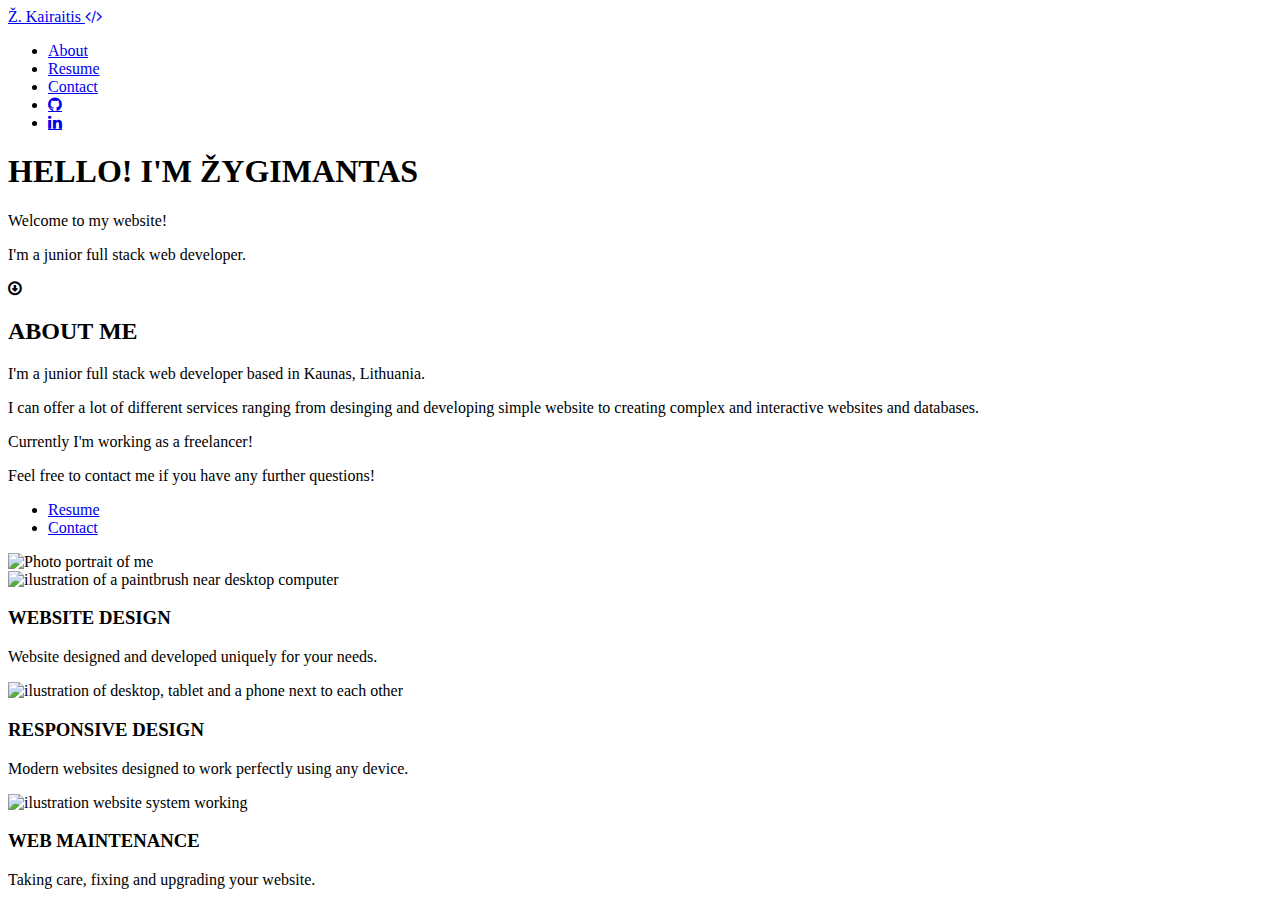
==== index.html @ 8aa3ac79 "Home page of my online web CV." ====
<!DOCTYPE html>
<html lang="en">
  <head>
    <meta charset="UTF-8" />
    <meta http-equiv="X-UA-Compatible" content="IE=edge" />
    <meta name="viewport" content="width=device-width, initial-scale=1.0" />
    <meta
      name="description"
      content="Online resume and other information about Žygimantas Kairaitis"
    />
    <meta property="og:title" content="Ž.K. CV" />
    <meta property="og:type" content="Online resume of Žygimantas Kairaitis" />
    <meta
      property="og:image"
      content="https://miro.medium.com/max/620/1*5MUUFNxkUKA0R5oL0gmirQ.jpeg"
    />
    <meta
      property="og:url"
      content="https://miro.medium.com/max/620/1*5MUUFNxkUKA0R5oL0gmirQ.jpeg"
    />
    <meta
      property="og:description"
      content="Online resume and other information about Žygimantas Kairaitis"
    />
    <meta property="twitter:title" content="Ž.K. CV" />
    <meta
      property="twitter:type"
      content="Online resume of Žygimantas Kairaitis"
    />
    <meta
      property="twitter:image"
      content="https://miro.medium.com/max/620/1*5MUUFNxkUKA0R5oL0gmirQ.jpeg"
    />
    <meta
      property="twitter:description"
      content="Online resume and other information about Žygimantas Kairaitis"
    />

    <link
      rel="stylesheet"
      href="https://cdnjs.cloudflare.com/ajax/libs/font-awesome/4.7.0/css/font-awesome.min.css"
    />
    <link rel="stylesheet" href="./style/style.css" />
    <title>Ž.K. CV</title>
  </head>
  <body>
    <section id="topSection">
      <header>
        <div>
          <a href="./index.html">Ž. Kairaitis <i class="fa fa-code"></i></a>
        </div>
        <nav>
          <ul>
            <li><a href="./index.html">About</a></li>
            <li><a href="./resume.html">Resume</a></li>
            <li><a href="./contact.html">Contact</a></li>
            <li>
              <a
                href="https://github.com/zgs3"
                target="_blank"
                title="Github"
                class="fa fa-github"
              ></a>
            </li>
            <li>
              <a
                href="https://www.linkedin.com/in/%C5%BEygimantas-kairaitis-018a86193/"
                target="_blank"
                title="LinkedIn"
                class="fa fa-linkedin"
              ></a>
            </li>
          </ul>
        </nav>
      </header>
      <div class="flexContainer blurBg">
        <div class="pageHello">
          <h1>HELLO! I'M ŽYGIMANTAS</h1>
        </div>
        <div>
          <p>Welcome to my website!</p>
          <p>I'm a junior full stack web developer.</p>
        </div>
        <div>
          <i class="fa fa-arrow-circle-o-down"></i>
        </div>
      </div>
    </section>
    <section id="lowerSection">
      <div class="flexLowerContainer">
        <div class="aboutBlock">
          <h2>ABOUT ME</h2>
          <div>
            <p>
              I'm a junior full stack web developer based in Kaunas, Lithuania.
            </p>
            <p>
              I can offer a lot of different services ranging from desinging and
              developing simple website to creating complex and interactive
              websites and databases.
            </p>
            <p>Currently I'm working as a freelancer!</p>
            <p>Feel free to contact me if you have any further questions!</p>
          </div>
          <div>
            <ul>
              <li><a href="./resume.html">Resume</a></li>
              <li><a href="./contact.html">Contact</a></li>
            </ul>
          </div>
        </div>
        <div class="photoBlock">
          <img src="./img/photo.jpg" alt="Photo portrait of me" />
        </div>
      </div>
      <footer id="indexFooter">
        <div class="footerContainer">
          <div class="footColumn">
            <div>
              <img
                src="./img/computer.png"
                alt="ilustration of a paintbrush near desktop computer"
              />
            </div>
            <h3>WEBSITE DESIGN</h3>
            <p>Website designed and developed uniquely for your needs.</p>
          </div>
          <div class="footColumn">
            <div>
              <img
                src="./img/rwd.png"
                alt="ilustration of desktop, tablet and a phone next to each other"
              />
            </div>
            <h3>RESPONSIVE DESIGN</h3>
            <p>Modern websites designed to work perfectly using any device.</p>
          </div>
          <div class="footColumn">
            <div>
              <img
                src="./img/maintenance.png"
                alt="ilustration website system working"
              />
            </div>
            <h3>WEB MAINTENANCE</h3>
            <p>Taking care, fixing and upgrading your website.</p>
          </div>
        </div>
      </footer>
    </section>
  </body>
</html>
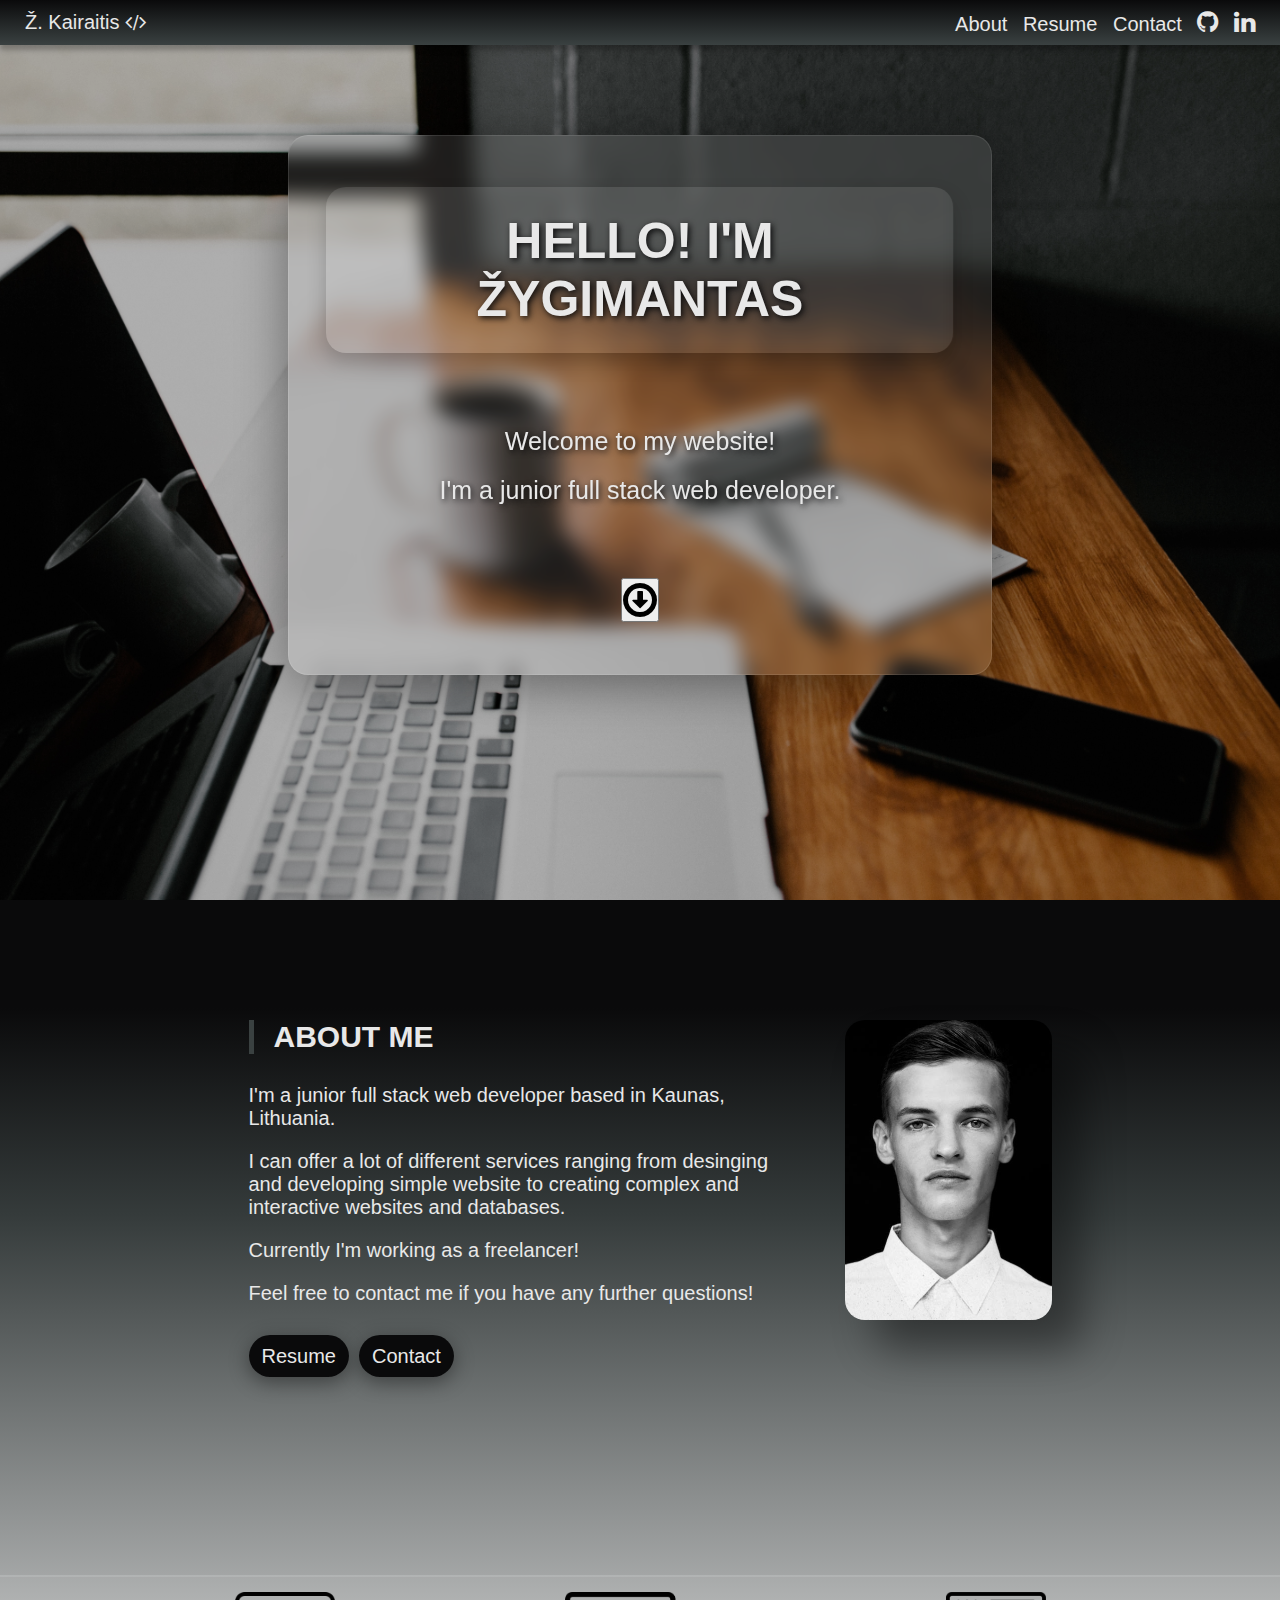
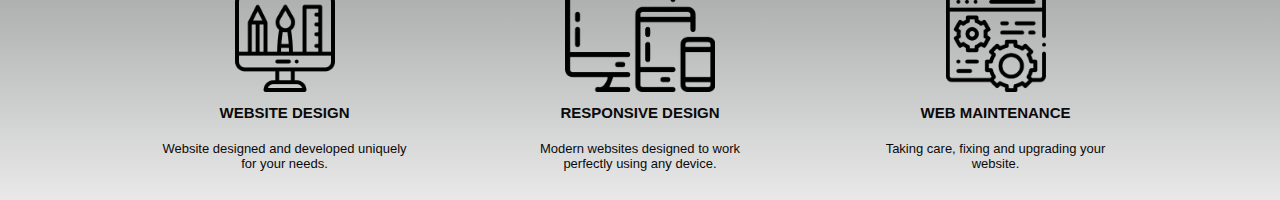
==== commit 5c232c4c: "Added scroll down button." ====
--- a/index.html
+++ b/index.html
@@ -82,7 +82,9 @@
           <p>I'm a junior full stack web developer.</p>
         </div>
         <div>
-          <i class="fa fa-arrow-circle-o-down"></i>
+          <button onclick="bottomFunction()" id="myBtn" title="Scroll down">
+            <i class="fa fa-arrow-circle-o-down"></i>
+          </button>
         </div>
       </div>
     </section>
@@ -148,5 +150,6 @@
         </div>
       </footer>
     </section>
+    <script src="./script/script.js"></script>
   </body>
 </html>
--- a/style/style.css
+++ b/style/style.css
@@ -0,0 +1,467 @@
+@import "./global.css";
+
+header {
+  display: flex;
+  height: 5vh;
+  padding: 0 2rem;
+  align-items: center;
+  justify-content: space-between;
+  background: linear-gradient(-360deg, var(--darker), var(--dark));
+  box-shadow: 0rem 0.5rem 0.5rem rgba(0, 0, 0, 0.25);
+}
+
+header ul li {
+  display: inline-block;
+}
+
+header a,
+.contactFlexContainer a {
+  text-decoration: none;
+  padding: 0.2rem 0.5rem;
+  border-radius: 50px;
+  color: var(--light);
+}
+
+header ul li a:hover,
+.contactFlexContainer span a:hover {
+  background-color: var(--light);
+  color: var(--dark);
+  transition: 0.7s;
+}
+
+ul :nth-child(4),
+ul :nth-child(5) {
+  font-size: 2.5rem;
+}
+
+header nav {
+  font-size: 2rem;
+}
+
+header > div {
+  font-size: 2rem;
+}
+
+footer {
+  height: 25%;
+  width: 100%;
+  margin: 0 auto;
+  color: var(--light);
+  border-top: 2px solid var(--light-transparent);
+  background: rgba(255, 255, 255, 0.05);
+}
+
+.pageHello {
+  font-size: 2.5rem;
+  padding: 2.5rem 1rem;
+  max-width: 92%;
+  text-align: center;
+  text-shadow: 0.2rem 0.2rem 0.6rem var(--dark);
+  color: var(--light);
+  box-shadow: 0 1rem 2rem 0 rgba(0, 0, 0, 0.2);
+  backdrop-filter: blur(6px);
+  -webkit-backdrop-filter: blur(4px);
+  border-radius: 20px;
+}
+
+.blurBg {
+  background: rgba(255, 255, 255, 0.1);
+  box-shadow: 0 1rem 5rem 0 rgba(0, 0, 0, 0.4);
+  backdrop-filter: blur(10px);
+  -webkit-backdrop-filter: blur(10px);
+  border-radius: 20px;
+  border: 1px solid rgba(255, 255, 255, 0.1);
+  color: var(--light);
+}
+
+.flexContainer {
+  display: flex;
+  flex-direction: column;
+  justify-content: space-around;
+  align-items: center;
+  margin: 7% auto;
+  max-width: 55%;
+  min-height: 60%;
+  padding: 2rem 1rem;
+}
+
+.flexContainer div p {
+  font-size: 2.5rem;
+  text-align: center;
+  text-shadow: 0.2rem 0.2rem 0.6rem var(--dark);
+  padding: 1rem 0;
+}
+
+.flexContainer i {
+  font-size: 4rem;
+}
+
+.flexLowerContainer {
+  display: flex;
+  flex-wrap: wrap-reverse;
+  justify-content: center;
+  max-width: 90%;
+  height: 75%;
+  margin: 0 auto;
+  padding-top: 12rem;
+  color: var(--light);
+}
+
+.aboutBlock {
+  max-width: 50%;
+  min-width: 50%;
+  margin: 0 2rem 0 2rem;
+}
+
+.aboutBlock h2 {
+  font-size: 3rem;
+  border-left: 0.5rem solid var(--darker);
+  padding-left: 2rem;
+}
+
+.aboutBlock div {
+  margin: 3em 0 4rem 0;
+}
+
+.aboutBlock p {
+  font-size: 2rem;
+  margin-bottom: 2rem;
+  max-width: 95%;
+}
+
+.aboutBlock ul {
+  display: flex;
+  justify-content: space-between;
+  max-width: 30%;
+  gap: 1rem;
+  list-style: none;
+}
+
+.flexLowerContainer a {
+  text-decoration: none;
+  font-size: 2rem;
+  color: var(--light);
+  padding: 1rem 1.3rem;
+  background-color: var(--dark);
+  border-radius: 50px;
+  box-shadow: 0 0.5rem 2rem 0 rgba(0, 0, 0, 0.4);
+}
+
+.flexLowerContainer a:hover {
+  background-color: var(--light);
+  color: var(--dark);
+  transition: 0.7s;
+}
+
+.photoBlock {
+  margin-bottom: 2rem;
+}
+
+.photoBlock img {
+  box-shadow: 3rem 3rem 4rem 0 rgba(0, 0, 0, 0.4);
+  max-height: 30rem;
+  border-radius: 20px;
+}
+
+.footerContainer {
+  display: flex;
+  max-width: 90%;
+  justify-content: space-evenly;
+  gap: 1rem;
+  margin: 0 auto;
+  padding-top: 1.5rem;
+}
+
+.footColumn {
+  display: flex;
+  flex-direction: column;
+  justify-content: start;
+  text-align: center;
+  gap: 1rem;
+  max-width: 25rem;
+  color: var(--dark);
+}
+
+.footColumn img {
+  max-height: 10rem;
+}
+
+.footColumn h3 {
+  font-size: 1.5rem;
+  height: 2.7rem;
+}
+
+.footColumn p {
+  font-size: 1.3rem;
+}
+
+#topSection {
+  height: 100vh;
+  background-image: url(../img/workBg4.jpg);
+  background-size: cover;
+  background-position: center;
+  background-color: rgba(0, 0, 0, 0.3);
+  background-blend-mode: multiply;
+}
+
+#lowerSection {
+  height: 100vh;
+  background: linear-gradient(
+    0deg,
+    rgba(232, 232, 232, 1) 0%,
+    rgba(53, 59, 59, 1) 65%,
+    rgba(10, 10, 11, 1) 88%
+  );
+}
+
+/* --- RESUME PAGE --- */
+.gridContainer {
+  display: grid;
+  grid-template-columns: 3fr 1fr;
+  grid-template-rows: 6rem auto auto auto auto;
+  row-gap: 1.5rem;
+  column-gap: 5rem;
+  margin: 5% auto;
+  padding: 2rem 4rem;
+  max-width: 60%;
+  min-height: 70%;
+  text-shadow: 0.2rem 0.2rem 0.6rem var(--dark);
+}
+
+.gridContainer p {
+  max-width: 80%;
+  font-size: 1.7rem;
+}
+
+.gridContainer span {
+  font-size: 1.3rem;
+  color: var(--dark);
+}
+
+.gridContainer h2 {
+  font-size: 3rem;
+  border-bottom: 2px solid var(--darker);
+  padding: 1rem 0;
+  margin-top: 1rem;
+}
+
+.gridContainer h3 {
+  border-left: 2px solid var(--darker);
+  margin: 1rem 0;
+  padding-left: 2rem;
+}
+
+.gridContainer :nth-child(6) {
+  grid-area: 2 / 2 / 4 / 3;
+}
+
+.gridContainer ul {
+  display: flex;
+  flex-direction: column;
+  justify-content: space-evenly;
+  list-style: none;
+  height: 80%;
+}
+
+.gridContainer ul li {
+  font-size: 2rem;
+  padding-right: 2rem;
+}
+
+.gridBlock {
+  font-size: 2rem;
+}
+
+/* --- CONTACT PAGE --- */
+.contactFlexContainer {
+  display: flex;
+  flex-direction: column;
+  justify-content: space-evenly;
+  margin: 7% auto;
+  max-width: 50%;
+  min-height: 60%;
+  padding: 2rem 2rem;
+  text-shadow: 0.2rem 0.2rem 0.6rem var(--dark);
+}
+
+.contactFlexContainer h2 {
+  font-size: 3rem;
+  border-bottom: 2px solid var(--darker);
+  margin-bottom: 1.5rem;
+}
+
+.contactFlexContainer span {
+  font-size: 2.5rem;
+}
+
+.contactFlexContainer span a {
+  text-decoration: none;
+  color: var(--light);
+  font-size: 3rem;
+}
+
+/* -- FOR TABLET SCREEN SIZE -- */
+@media screen and (max-width: 1024px) {
+  ul :nth-child(4),
+  ul :nth-child(5) {
+    font-size: 2.1rem;
+  }
+
+  header nav {
+    font-size: 1.7rem;
+  }
+  
+  header > div {
+    font-size: 1.7rem;
+  }
+
+  .pageHello {
+    font-size: 2.2rem;
+  }
+  
+  .aboutBlock h2 {
+    font-size: 2.5rem;
+  }
+  
+  .aboutBlock p {
+    font-size: 1.9rem;
+  }
+  
+  .flexContainer {
+    max-width: 80%;
+  }
+
+  .photoBlock img {
+    max-height: 25rem;
+  }
+
+  header > div {
+    font-size: 1.7rem;
+  }
+
+  .footColumn img {
+    max-height: 6rem;
+  }
+  
+  .footColumn h3 {
+    font-size: 1.2rem;
+    height: 3rem;
+  }
+
+  .gridContainer {
+    max-width: 80%;
+    grid-template-columns: 1fr;
+    padding: 0 4rem;
+  }
+  
+  .gridContainer h2 {
+    font-size: 2.6rem;
+  }
+
+  .gridContainer h3 {
+    font-size: 1.7rem;
+  }
+  
+  .gridContainer :nth-child(2) {
+    grid-row: 5 / 6;
+  }
+  
+  .gridContainer :nth-child(6) {
+    grid-area: 6 / 1 / 8 / 2;
+  }
+  
+  .gridContainer p {
+    max-width: 100%;
+    font-size: 1.6rem;
+  }
+
+  .gridContainer ul {
+    display: flex;
+    flex-direction: row;
+    flex-wrap: wrap;
+    justify-content: space-evenly;
+    height: 85%;
+  }
+  
+  .gridContainer ul li {
+    font-size: 1.6rem;
+  }
+
+  .contactFlexContainer {
+    max-width: 60%;
+  }
+  
+  .contactFlexContainer h2 {
+    font-size: 2.7rem;
+  }
+  
+  .contactFlexContainer span {
+    font-size: 2.2rem;
+  }
+  
+  .contactFlexContainer span a {
+    font-size: 2.5rem;
+  }
+}
+
+  /* -- FOR PHONE SCREEN SIZE -- */
+  @media screen and (max-width: 490px) {
+    header {
+      justify-content: center;
+    }
+  
+    header > div {
+      font-size: 1.7rem;
+      display: none;
+    }
+  
+    .flexContainer {
+      max-width: 80%;
+    }
+  
+    .pageHello h1 {
+      font-size: 2.3rem;
+    }
+  
+    .flexContainer div p {
+      font-size: 1.9rem;
+    }
+  
+    .aboutBlock {
+      min-width: 90%;
+      margin: 0;
+    }
+  
+    .aboutBlock > h2 {
+      font-size: 2rem;
+    }
+  
+    .aboutBlock p {
+      font-size: 1.7rem;
+      margin-bottom: 1rem;
+    }
+  
+    .flexLowerContainer a {
+      font-size: 1.5rem;
+    }
+  
+    .footColumn img {
+      height: 5rem;
+    }
+  
+    .gridContainer h2 {
+      margin: 0;
+    }
+  
+    .contactFlexContainer {
+      min-width: 90%;
+    }
+  
+    .contactFlexContainer h2 {
+      font-size: 1.9rem;
+    }
+
+    .contactFlexContainer span {
+      font-size: 1.6rem;
+    }
+  }
